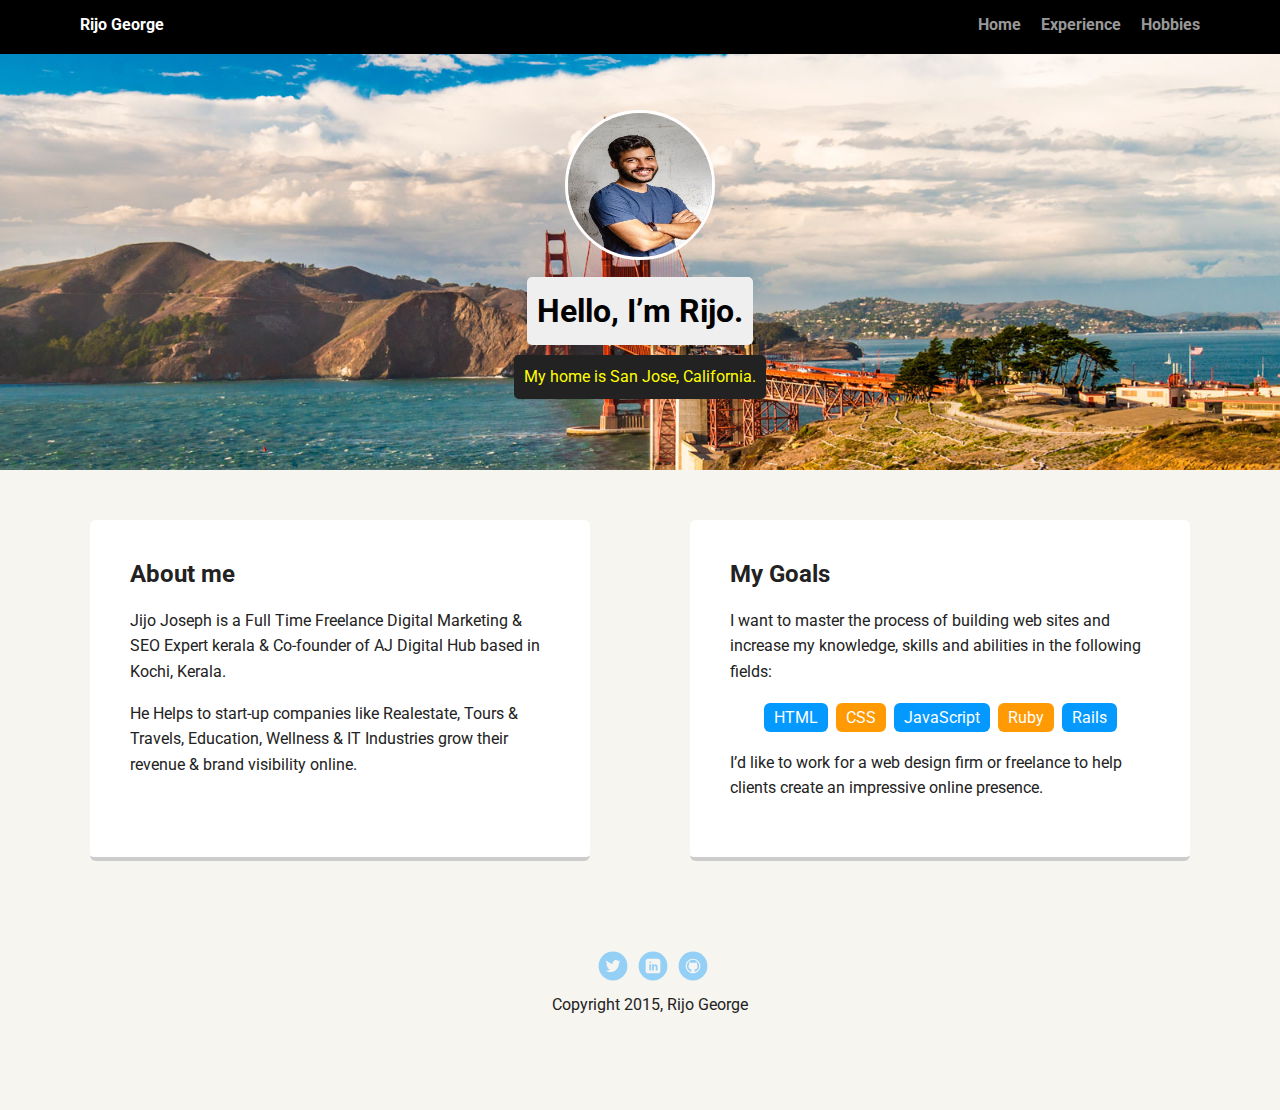
==== index.html @ 391c1d60 "first commit" ====
<!doctype html>
<html lang="en">
<head>
  <meta charset="utf-8">
  <title>My Profile Page</title>
  <meta name="viewport" content="width=device-width, initial-scale=1.0">
  <link rel="stylesheet" href="styles.css">
  <link href="https://fonts.googleapis.com/css?family=Muli%7CRoboto:400,300,500,700,900" rel="stylesheet"></head>
  <body>

    <div class="main-nav">
        <ul class="nav">
          <li class="name">Rijo George</li>
          <li><a href="index.html">Home</a></li>
          <li><a href="experience.html">Experience</a></li>
          <li><a href="hobbies.html">Hobbies</a></li>
        </ul>
    </div>

    <header>
      <img src="images/profile.jpeg" alt="Drawing of Rijo George" class="profile-image">
      <h1 class="tag name">Hello, I’m Rijo.</h1>
      <p class="tag location">My home is San Jose, California.</p>
    </header>

    <main class="flex">
      <div class="card">
        <h2>About me</h2>
        <p>Jijo Joseph is a Full Time Freelance Digital Marketing & SEO Expert kerala  & Co-founder of AJ Digital Hub based in Kochi, Kerala.</p>
        <p>He Helps to start-up companies like Realestate, Tours & Travels, Education, Wellness &  IT Industries grow their revenue & brand visibility online.</p>
      </div> 

      <div class="card">
        <h2>My Goals</h2>
        <p>I want to master the process of building web sites and increase my knowledge, skills and abilities in the following fields:</p>
        <ul class="skills">
          <li>HTML</li>
          <li>CSS</li>
          <li>JavaScript</li>
          <li>Ruby</li>
          <li>Rails</li>
        </ul>
        <p>I’d like to work for a web design firm or freelance to help clients create an impressive online presence.</p>
      </div> 

    </main>
    <footer>
      <ul>
        <li><a href="https://www.twitter.com" class="social twitter">Twitter</a></li>
        <li><a href="https://www.linkedin.com" class="social linkedin">LinkedIn</a></li>
        <li><a href="https://www.github.com" class="social github">Github</a></li>
      </ul>
      <p class="copyright">Copyright 2015, Rijo George</p>
    </footer>
  </body>
  </html>
---- styles.css ----
/* Global Layout Set-up */
* { 
  box-sizing: border-box;
}
  
body {
  margin: 0;
  padding: 0;
  text-align: center;
  font-family: 'Roboto', sans-serif;
  color: #222;
  background: #f7f5f0;
}
/* Link Styles */

a {
  text-decoration: none;
  color: #999;
}
a:hover {
  color: #6633ff;
}

/* Section Styles */

.main-nav {
  width: 100%;
  background: black;
  min-height: 30px;
  padding: 10px;
  position: fixed;
  text-align: center;
}
.nav {
  display: flex;
  justify-content: space-around;
  font-weight: 700;
  list-style-type: none;
  margin: 0 auto;
  padding: 0;
}

.nav .name {
    display: block;
    margin-right: auto;
    color: white;
}
.nav li {
  padding: 5px 10px 10px 10px;
}
.nav a {
  transition: all .5s;
}
.nav a:hover {
  color: white
}

header {
  text-align: center;
  background: url('images/california.jpeg') no-repeat top center ;
  background-size: cover;
  overflow: hidden;
  padding-top: 60px;
}
header {
  line-height: 1.5;
}
header .profile-image {
  margin-top: 50px;
  width: 150px;
  height: 150px;
  border-radius: 50%;
  border: 3px solid white;
  transition: all .5s;
}
header .profile-image:hover {
  transform: scale(1.2) rotate(5deg);
}
.tag {
  background-color: #efefef;
  color: black;
  padding: 10px;
  border-radius: 5px;
  display: table;
  margin: 10px auto;
} 
.location {
  background-color: #222;
  color: yellow;
}
.card {
  margin: 30px;
  padding: 20px 40px 40px;
  max-width: 500px;
  text-align: left;
  background: #fff;
  border-bottom: 4px solid #ccc;
  border-radius: 6px;
  transition: all .5s;
}
.card:hover {
  border-color: #ff99ff;
}

ul.skills {
  padding: 0;
  text-align: center;
}

.skills li {
  border-radius: 6px;
  display: inline-block;
  background: #ff9904;
  color: white;
  padding: 5px 10px;
  margin: 2px;
}

.skills li:nth-child(odd) {
  background: #0399ff;
}

footer {
  width: 100%;
  min-height: 30px;
  padding: 20px 0 40px 20px;
}

footer .copyright {
  top: -8px;
  font-size: .75em;
}

footer ul {
  list-style-type: none;
  margin: 0;
  padding: 0;
}

footer ul li {
  display: inline-block;
}

a.social {
  display: inline-block;
  text-indent: -9999px;
  margin-left: 5px;
  width: 30px;
  height: 30px;
  background-size: 30px 30px;
  opacity: .4;
  transition: all .5s;
}
a.twitter {
  background-image: url(images/twitter.svg);
}
a.linkedin {
  background-image: url(images/linkedin.svg);
}
a.github {
  background-image: url(images/github.svg);
}
a.social:hover {
  opacity: 1;
}
.clearfix {
  clear: both;
}

/* Styles for larger screens */
@media screen and (min-width: 720px) {
  
  .flex {
      display: -ms-flexbox;      /* TWEENER - IE 10 */
      display: flex; 
      max-width: 1200px;
      -ms-flex-pack: distribute;
      justify-content: space-around;
      margin: 0 auto;
  }

  header {
    min-height: 470px;
  }

  .nav {
    max-width: 1200px;
    padding: 0 30px;
  }


  main {
    padding-top: 20px;
  }

  main p {
    line-height: 1.6em;
  }

  footer {
    font-size: 1.3em;
    max-width: 1200px;
    margin: 40px auto;
  }

}
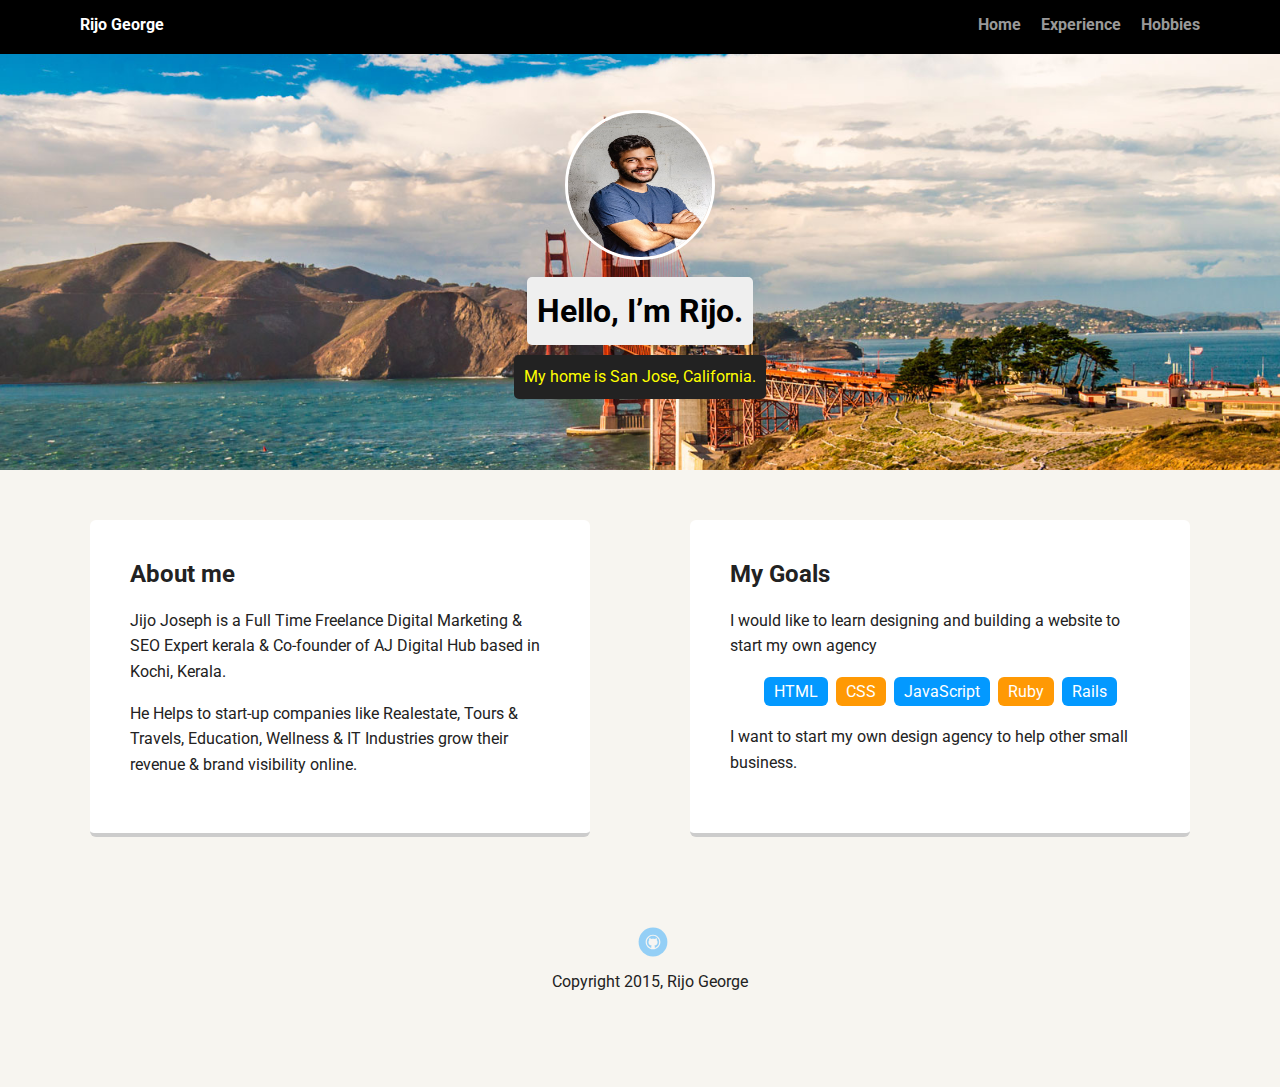
==== commit 2ab414c5: "remove social links" ====
--- a/index.html
+++ b/index.html
@@ -32,7 +32,7 @@
 
       <div class="card">
         <h2>My Goals</h2>
-        <p>I want to master the process of building web sites and increase my knowledge, skills and abilities in the following fields:</p>
+        <p>I would like to learn designing and building a website to start my own agency</p>
         <ul class="skills">
           <li>HTML</li>
           <li>CSS</li>
@@ -40,15 +40,13 @@
           <li>Ruby</li>
           <li>Rails</li>
         </ul>
-        <p>I’d like to work for a web design firm or freelance to help clients create an impressive online presence.</p>
+        <p>I want to start my own design agency to help other small business.</p>
       </div> 
 
     </main>
     <footer>
       <ul>
-        <li><a href="https://www.twitter.com" class="social twitter">Twitter</a></li>
-        <li><a href="https://www.linkedin.com" class="social linkedin">LinkedIn</a></li>
-        <li><a href="https://www.github.com" class="social github">Github</a></li>
+        <li><a href="https://github.com/rijogeorge7/My-Personal-Profile-Page" class="social github">Github</a></li>
       </ul>
       <p class="copyright">Copyright 2015, Rijo George</p>
     </footer>
--- a/styles.css
+++ b/styles.css
@@ -205,3 +205,4 @@
 
 }
 
+
